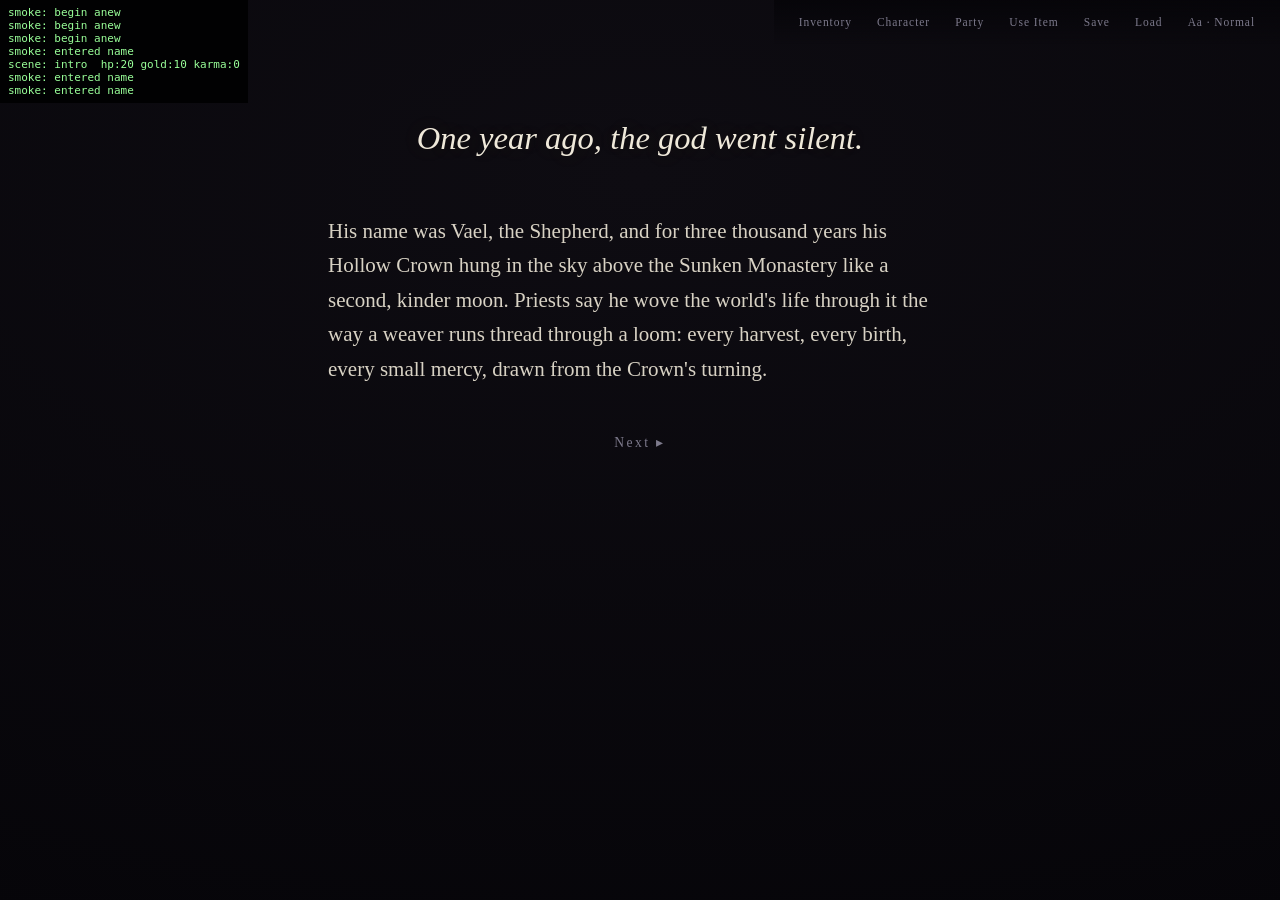
==== dev-smoke.html @ 5e0c4252 "first launch" ====
<!DOCTYPE html>
<!-- Dev harness: loads the game and auto-clicks through it so a headless
     browser screenshot reveals presenter errors. Not part of the game. -->
<html lang="en">
<head>
<meta charset="utf-8">
<title>smoke</title>
<link rel="stylesheet" href="css/style.css">
<style>
#smoke-log { position: fixed; left: 0; top: 0; z-index: 999; max-width: 28rem;
  background: rgba(0,0,0,0.85); color: #9f9; font: 11px monospace;
  padding: 6px 8px; white-space: pre-wrap; }
#smoke-log .err { color: #f66; }
</style>
</head>
<body>
  <header id="toolbar" class="hidden"></header>
  <main id="stage">
    <div id="column">
      <div id="scroll"></div>
      <div id="controls"></div>
    </div>
  </main>
  <div id="modal-root" class="hidden"></div>
  <div id="toast-root"></div>
  <div id="smoke-log"></div>

  <script src="js/00-namespace.js"></script>
  <script src="js/items.js"></script>
  <script src="js/dice.js"></script>
  <script src="js/state.js"></script>
  <script src="js/combat.js"></script>
  <script src="js/fx.js"></script>
  <script src="js/story/helpers.js"></script>
  <script src="js/story/prologue.js"></script>
  <script src="js/story/act1.js"></script>
  <script src="js/story/act2.js"></script>
  <script src="js/story/act3.js"></script>
  <script src="js/story/endings.js"></script>
  <script src="js/story/index.js"></script>
  <script src="js/engine.js"></script>
  <script src="js/save.js"></script>
  <script src="js/presenter.js"></script>
  <script src="js/meta.js"></script>
  <script src="js/map.js"></script>
  <script src="js/main.js"></script>
  <script>
  (function () {
    const logEl = document.getElementById("smoke-log");
    let lastScene = null;
    function log(msg, cls) {
      const line = document.createElement("div");
      if (cls) line.className = cls;
      line.textContent = msg;
      logEl.appendChild(line);
    }
    window.addEventListener("error", (e) => log("ERROR: " + e.message, "err"));
    window.addEventListener("unhandledrejection",
      (e) => log("REJECTION: " + (e.reason && e.reason.message || e.reason), "err"));

    const params = new URLSearchParams(location.search);
    const maxSteps = Number(params.get("steps") || 40);
    try { localStorage.removeItem(HC.save.KEY); } catch (e) {}

    // Force instant speed for the run WITHOUT polluting the player's stored
    // setting: cycleSpeed persists to hc_speed, so put the original back
    // (the presenter only reads it at boot).
    const origSpeed = localStorage.getItem("hc_speed");
    function forceInstant() {
      if (HC.presenter.getSpeed() === "instant") return;
      while (HC.presenter.getSpeed() !== "instant") HC.presenter.cycleSpeed();
      if (origSpeed === null) localStorage.removeItem("hc_speed");
      else localStorage.setItem("hc_speed", origSpeed);
    }

    let steps = 0;
    function tick() {
      if (steps++ > maxSteps) { log("smoke: step budget spent"); return; }
      forceInstant();
      const state = HC.presenter.getState();
      if (state && state.scene !== lastScene) {
        lastScene = state.scene;
        log(`scene: ${lastScene}  hp:${state.player.hp} gold:${state.player.gold} karma:${state.karma}`);
      }
      const q = (sel) => document.querySelector(sel);
      // ?map=1: when an ending screen appears, open the map and halt there
      // (lets a headless --screenshot capture the open overlay).
      if (params.get("map")) {
        const mapBtn = Array.from(document.querySelectorAll(".choice-list .btn"))
          .find((b) => b.textContent.indexOf("map of roads") !== -1);
        if (mapBtn) {
          mapBtn.click();
          log("smoke: map opened, halting");
          return;
        }
      }
      const input = q(".name-entry input");
      const mapClose = q("#map-overlay .map-close");
      const cont = q(".continue-btn");
      const modalBtn = q("#modal-root .btn");
      const combatBtn = q("#combat-panel .action-bar .btn:not([disabled])");
      const choiceBtns = document.querySelectorAll(".choice-list .btn");
      const choice = choiceBtns.length
        ? choiceBtns[Math.floor(Math.random() * choiceBtns.length)] : null;
      const titleBtns = document.querySelectorAll("#title-screen .btn");
      if (input) {
        input.value = "Smoke";
        q(".name-entry button").click();
        log("smoke: entered name");
      } else if (mapClose) {
        log("smoke: closed map overlay");
        mapClose.click();
      } else if (modalBtn) {
        modalBtn.click();
      } else if (cont) {
        cont.click();
      } else if (combatBtn) {
        combatBtn.click();
      } else if (choice) {
        choice.click();
      } else if (titleBtns.length) {
        titleBtns[titleBtns.length - 1].click();
        log("smoke: begin anew");
      }
      setTimeout(tick, 100);
    }
    setTimeout(tick, 400);
  })();
  </script>
</body>
</html>
---- css/style.css ----
/* The Hollow Crown — dark-fantasy theme.
   Fonts: Cinzel (title/UI), Crimson Pro (prose); Georgia fallback for offline. */

:root {
  --bg: #0e0c12;
  --bg-deep: #060509;
  --card: #141119;
  --bone: #d8d2c4;
  --grey: #7d7a8c;
  --gold: #c9a554;
  --gold-dim: #8a7440;
  --green: #7fa974;
  --red: #c75e68;
  --cyan: #6fa8a0;
  --magenta: #a07fc0;
  --border: #3a3545;
  --font-ui: "Cinzel", Georgia, "Times New Roman", serif;
  --font-prose: "Crimson Pro", Georgia, "Times New Roman", serif;
}

* { box-sizing: border-box; }

html { scroll-behavior: smooth; }

body {
  margin: 0;
  min-height: 100vh;
  background: var(--bg);
  background: radial-gradient(ellipse 120% 90% at 50% 20%, var(--bg) 0%, var(--bg-deep) 100%) fixed;
  color: var(--bone);
  font-family: var(--font-prose);
  font-size: 21px;
  line-height: 1.65;
}

#column {
  max-width: 42rem;
  margin: 0 auto;
  padding: 4rem 1.5rem 40vh;
}

/* ------------------------------------------------------------ toolbar */
#toolbar {
  position: fixed;
  top: 0; right: 0;
  z-index: 40;
  display: flex;
  gap: 0.25rem;
  padding: 0.6rem 0.9rem;
  background: linear-gradient(to bottom, rgba(6, 5, 9, 0.92), rgba(6, 5, 9, 0));
}
#toolbar.hidden { display: none; }
#toolbar button {
  font-family: var(--font-ui);
  font-size: 0.72rem;
  letter-spacing: 0.08em;
  color: var(--grey);
  background: transparent;
  border: 1px solid transparent;
  border-radius: 3px;
  padding: 0.35rem 0.6rem;
  cursor: pointer;
  transition: color 0.2s, border-color 0.2s;
}
#toolbar button:hover { color: var(--gold); border-color: var(--border); }

/* ------------------------------------------------------------ dividers */
.divider {
  display: flex;
  align-items: center;
  gap: 0.8rem;
  margin: 2.5rem 0;
  color: var(--border);
  font-size: 0.9rem;
}
.divider::before, .divider::after {
  content: "";
  flex: 1;
  height: 1px;
  background: linear-gradient(to right, transparent, var(--border), transparent);
}

/* ------------------------------------------------------------ beats */
.beat {
  margin: 1.4rem 0;
  white-space: pre-wrap;
}
.beat.typing { /* caret while the typewriter runs */ }
.beat.typing::after {
  content: "▌";
  color: var(--gold-dim);
  animation: caret-blink 0.9s steps(1) infinite;
}
@keyframes caret-blink { 50% { opacity: 0; } }

.punchline {
  margin: 3.2rem 0;
  text-align: center;
  font-size: 1.55em;
  font-style: italic;
  line-height: 1.45;
  color: #efe9da;
  text-shadow: 0 0 24px rgba(201, 165, 84, 0.12);
  opacity: 0;
  transform: translateY(12px);
}
.punchline.show {
  opacity: 1;
  transform: translateY(0);
  transition: opacity 0.7s ease-out, transform 0.7s ease-out;
}
.punchline.show.no-anim { transition: none; }

.heading-beat {
  margin: 3rem 0 1.5rem;
  text-align: center;
  font-family: var(--font-ui);
  font-weight: 700;
  font-size: 1.7rem;
  letter-spacing: 0.14em;
  color: var(--gold);
  text-shadow: 0 0 30px rgba(201, 165, 84, 0.25);
}

.footer-beat {
  margin: 2.5rem 0;
  text-align: center;
  color: var(--grey);
  font-size: 0.95em;
}
.footer-beat .thanks { color: var(--gold); }

/* --------------------------------------------------- notices & rolls */
.mech-block {
  margin: 1.8rem 0;
  padding: 0.8rem 1.2rem;
  border-left: 2px solid var(--border);
  font-size: 0.85em;
  font-family: var(--font-ui);
  letter-spacing: 0.03em;
  animation: mech-in 0.45s ease-out;
}
@keyframes mech-in {
  from { opacity: 0; transform: translateX(-6px); }
  to { opacity: 1; transform: none; }
}
.notice-line { margin: 0.18rem 0; color: var(--grey); }
.notice-line.xp, .notice-line.stat { color: var(--magenta); }
.notice-line.gold, .notice-line.item-gain, .notice-line.levelup { color: var(--gold); }
.notice-line.hp-gain, .notice-line.approval-up, .notice-line.recruit { color: var(--green); }
.notice-line.hp-loss, .notice-line.approval-down, .notice-line.leave,
.notice-line.stat-loss { color: var(--red); }
.notice-line.item-loss { color: var(--grey); }
.notice-line.levelup { font-weight: 700; }

.roll-line { margin: 0.4rem 0; color: var(--grey); }
.roll-line .verdict-ok { color: var(--green); font-weight: 700; }
.roll-line .verdict-fail { color: var(--red); font-weight: 700; }
.roll-line .crit { color: var(--gold); }
.roll-line .fumble { color: var(--red); }

/* ------------------------------------------------------------ controls */
#controls { margin-top: 2.2rem; }

.btn {
  display: block;
  width: 100%;
  font-family: var(--font-ui);
  font-size: 0.95rem;
  text-align: left;
  color: var(--bone);
  background: transparent;
  border: 1px solid var(--border);
  border-radius: 3px;
  padding: 0.8rem 1.1rem;
  margin: 0.55rem 0;
  cursor: pointer;
  line-height: 1.5;
  transition: border-color 0.25s, box-shadow 0.25s, transform 0.25s, color 0.25s;
}
.btn:hover, .btn:focus-visible {
  border-color: var(--gold);
  box-shadow: 0 0 18px rgba(201, 165, 84, 0.12);
  transform: translateX(3px);
  outline: none;
  color: #efe9da;
}
.btn:disabled { opacity: 0.4; cursor: default; transform: none; box-shadow: none; }

.continue-btn {
  display: block;
  margin: 1.6rem auto 0;
  width: auto;
  min-width: 11rem;
  text-align: center;
  font-family: var(--font-ui);
  font-size: 0.85rem;
  letter-spacing: 0.18em;
  color: var(--grey);
  background: transparent;
  border: 1px solid transparent;
  border-radius: 3px;
  padding: 0.7rem 1.6rem;
  cursor: pointer;
  transition: color 0.25s, border-color 0.25s;
  animation: continue-pulse 2.4s ease-in-out infinite;
}
.continue-btn:hover, .continue-btn:focus-visible {
  color: var(--gold);
  border-color: var(--border);
  outline: none;
  animation: none;
}
@keyframes continue-pulse { 50% { opacity: 0.55; } }

.choice-list .btn {
  opacity: 0;
  animation: choice-in 0.5s ease-out forwards;
}
@keyframes choice-in {
  from { opacity: 0; transform: translateY(8px); }
  to { opacity: 1; transform: none; }
}

.tag {
  font-size: 0.72rem;
  font-weight: 700;
  letter-spacing: 0.1em;
  margin-right: 0.5rem;
  text-transform: uppercase;
}
.tag-check { color: var(--magenta); }
.tag-fight { color: var(--red); }

/* ------------------------------------------------------------- combat */
#combat-panel {
  border: 1px solid var(--border);
  border-top: 2px solid var(--red);
  border-radius: 4px;
  background: var(--card);
  padding: 1.1rem 1.3rem;
  margin: 1.5rem 0;
}
.combat-row {
  display: flex;
  justify-content: space-between;
  align-items: baseline;
  gap: 1rem;
  margin: 0.3rem 0 0.5rem;
}
.combat-name {
  font-family: var(--font-ui);
  font-size: 0.95rem;
  letter-spacing: 0.06em;
}
.combat-name.enemy { color: var(--red); }
.combat-name.player { color: var(--bone); }
.combat-hp-num { font-size: 0.85rem; color: var(--grey); font-family: var(--font-ui); }
.hpbar {
  height: 9px;
  border-radius: 5px;
  background: #1a1722;
  overflow: hidden;
  margin-bottom: 0.9rem;
}
.hpbar-fill {
  height: 100%;
  border-radius: 5px;
  transition: width 0.45s ease;
}
.hpbar-fill.enemy { background: linear-gradient(to right, #7c3540, var(--red)); }
.hpbar-fill.player { background: linear-gradient(to right, #4d6b46, var(--green)); }

.action-bar {
  display: grid;
  grid-template-columns: repeat(5, 1fr);
  gap: 0.45rem;
  margin-top: 0.8rem;
}
.action-bar .btn {
  text-align: center;
  padding: 0.6rem 0.3rem;
  margin: 0;
  font-size: 0.78rem;
  letter-spacing: 0.06em;
}
.action-bar .btn.primed {
  border-color: var(--gold);
  box-shadow: 0 0 12px rgba(201, 165, 84, 0.25);
}
.combat-submenu { margin-top: 0.6rem; }
.combat-submenu .btn { font-size: 0.82rem; padding: 0.55rem 0.9rem; }

.combat-log-line { margin: 0.5rem 0; font-size: 0.95em; }
.combat-log-line.good { color: var(--green); }
.combat-log-line.miss { color: var(--gold); }
.combat-log-line.enemy { color: var(--red); }
.combat-log-line.spirit { color: var(--magenta); }
.combat-log-line.companion { color: var(--cyan); }
.combat-log-line.grey { color: var(--grey); }
.combat-log-line.flee { color: var(--cyan); }
.combat-log-line.victory {
  color: var(--green);
  font-weight: 600;
  font-size: 1.15em;
  text-align: center;
  margin: 1.2rem 0;
}

/* ------------------------------------------------------------- modals */
#modal-root {
  position: fixed;
  inset: 0;
  z-index: 60;
  display: flex;
  align-items: center;
  justify-content: center;
  background: rgba(6, 5, 9, 0.78);
  padding: 1.5rem;
}
#modal-root.hidden { display: none; }
.modal-card {
  width: 100%;
  max-width: 34rem;
  max-height: 85vh;
  overflow-y: auto;
  background: var(--card);
  border: 1px solid var(--border);
  border-top: 2px solid var(--gold);
  border-radius: 4px;
  box-shadow: 0 18px 60px rgba(0, 0, 0, 0.6);
  padding: 1.6rem 1.9rem;
}
.modal-title {
  font-family: var(--font-ui);
  font-size: 1.05rem;
  letter-spacing: 0.16em;
  color: var(--gold);
  margin: 0 0 1.1rem;
  text-align: center;
}
.modal-body { font-size: 0.92em; }
.modal-body .entry { margin: 0.9rem 0; }
.modal-body .entry-name { font-weight: 600; }
.modal-body .entry-sub { color: var(--grey); font-size: 0.9em; margin-top: 0.1rem; }
.modal-body .soul-line { color: var(--grey); font-style: italic; margin-top: 1.2rem; }
.modal-body .statline { font-family: var(--font-ui); font-size: 0.82rem; letter-spacing: 0.05em; margin: 0.4rem 0; }
.modal-buttons { margin-top: 1.4rem; }
.modal-buttons .btn { text-align: center; }
.use-row { display: flex; align-items: center; justify-content: space-between; gap: 0.8rem; }
.use-row .btn { width: auto; margin: 0; padding: 0.4rem 1rem; font-size: 0.78rem; }

.c-green { color: var(--green); }
.c-cyan { color: var(--cyan); }
.c-grey { color: var(--grey); }
.c-yellow { color: var(--gold); }
.c-red { color: var(--red); }

/* --------------------------------------------------------------- title */
#title-screen { text-align: center; padding-top: 8vh; }
#title-screen pre {
  display: inline-block;
  text-align: left;
  color: var(--gold-dim);
  font-size: 0.72rem;
  line-height: 1.35;
  opacity: 0.85;
  margin-bottom: 0.5rem;
}
#title-screen h1 {
  font-family: var(--font-ui);
  font-weight: 900;
  font-size: clamp(2rem, 6vw, 3.4rem);
  letter-spacing: 0.22em;
  margin: 0.5rem 0 0.8rem;
  color: var(--bone);
  text-shadow: 0 0 40px rgba(201, 165, 84, 0.25);
}
#title-screen .chapter {
  font-family: var(--font-ui);
  font-weight: 700;
  font-size: clamp(0.95rem, 2.4vw, 1.25rem);
  letter-spacing: 0.18em;
  text-transform: uppercase;
  color: var(--gold);
  margin: 0 0 1.1rem;
}
#title-screen .subtitle {
  color: var(--grey);
  font-style: italic;
  margin: 0.2rem 0;
}
#title-screen .title-buttons { max-width: 24rem; margin: 3rem auto 0; }
#title-screen .title-buttons .btn { text-align: center; }
#title-screen .save-hint { color: var(--grey); font-size: 0.85em; margin-top: 0.6rem; }

.name-entry { max-width: 26rem; margin: 2.5rem auto 0; text-align: center; }
.name-entry input {
  width: 100%;
  background: var(--card);
  border: 1px solid var(--border);
  border-radius: 3px;
  color: var(--bone);
  font-family: var(--font-prose);
  font-size: 1.2rem;
  text-align: center;
  padding: 0.7rem 1rem;
  margin: 1rem 0 0.4rem;
}
.name-entry input:focus { outline: none; border-color: var(--gold); }

/* ------------------------------------------------------------- toasts */
#toast-root {
  position: fixed;
  bottom: 1.2rem;
  left: 50%;
  transform: translateX(-50%);
  z-index: 80;
  pointer-events: none;
}
.toast {
  font-family: var(--font-ui);
  font-size: 0.75rem;
  letter-spacing: 0.1em;
  color: var(--gold);
  background: rgba(20, 17, 25, 0.95);
  border: 1px solid var(--border);
  border-radius: 3px;
  padding: 0.5rem 1.1rem;
  margin-top: 0.4rem;
  animation: toast-in-out 2.4s ease forwards;
}
@keyframes toast-in-out {
  0% { opacity: 0; transform: translateY(8px); }
  12%, 80% { opacity: 1; transform: none; }
  100% { opacity: 0; }
}

/* ----------------------------------------------------------- utilities */
.hidden { display: none !important; }
.fade-out { opacity: 0; transition: opacity 0.2s ease; }

@media (prefers-reduced-motion: reduce) {
  html { scroll-behavior: auto; }
  .punchline { transition: none !important; }
  .continue-btn { animation: none; }
}

/* ------------------------------------------------------ the map of roads */
#map-overlay {
  position: fixed;
  inset: 0;
  z-index: 90;
  display: flex;
  flex-direction: column;
  background: radial-gradient(ellipse 120% 90% at 50% 20%, var(--bg) 0%, var(--bg-deep) 100%);
}
#map-overlay .map-bar {
  display: flex;
  align-items: center;
  flex-wrap: wrap;
  gap: 0.4rem 1.2rem;
  padding: 0.6rem 1.2rem;
  border-bottom: 1px solid var(--border);
  background: rgba(6, 5, 9, 0.7);
}
#map-overlay .map-title {
  font-family: var(--font-ui);
  font-size: 1rem;
  font-weight: 700;
  letter-spacing: 0.18em;
  color: var(--gold);
  margin: 0;
}
#map-overlay .map-count {
  color: var(--grey);
  font-size: 0.85rem;
  font-style: italic;
}
#map-overlay .map-legend {
  display: flex;
  gap: 0.9rem;
  margin-left: auto;
  font-size: 0.78rem;
  color: var(--grey);
}
#map-overlay .legend-item { display: flex; align-items: center; gap: 0.35rem; }
#map-overlay .legend-swatch {
  width: 0.7rem; height: 0.7rem;
  border-radius: 2px;
  border: 1px solid var(--border);
}
.legend-swatch.lg-walked  { background: var(--gold); border-color: var(--gold); }
.legend-swatch.lg-seen    { background: var(--card); border-color: var(--bone); }
.legend-swatch.lg-unknown { background: var(--card); }
.legend-swatch.lg-check   { background: var(--magenta); border-color: var(--magenta); }
.legend-swatch.lg-combat  { background: var(--red); border-color: var(--red); }
.legend-swatch.lg-ending  { background: transparent; border-color: var(--gold); border-radius: 50%; }
#map-overlay .map-controls { display: flex; gap: 0.4rem; }
#map-overlay .map-btn {
  background: transparent;
  border: 1px solid var(--border);
  border-radius: 3px;
  color: var(--bone);
  font-family: var(--font-ui);
  font-size: 0.8rem;
  padding: 0.25rem 0.7rem;
  cursor: pointer;
  min-width: 2rem;
}
#map-overlay .map-btn:hover { border-color: var(--gold); color: var(--gold); }
#map-overlay .map-canvas {
  flex: 1;
  overflow: hidden;
  cursor: grab;
  touch-action: none;
}
#map-overlay .map-canvas.dragging { cursor: grabbing; }
#map-overlay svg { display: block; }

/* edges */
.map-edge { stroke: var(--border); stroke-width: 1.4; opacity: 0.8; }
.map-edge.kind-check-ok   { stroke: var(--magenta); }
.map-edge.kind-check-fail { stroke: var(--magenta); stroke-dasharray: 4 3; }
.map-edge.kind-combat     { stroke: var(--red); }
.map-edge.kind-flee       { stroke: var(--grey); stroke-dasharray: 4 3; }
.map-edge.kind-fate       { stroke: var(--cyan); stroke-dasharray: 6 3; }
.map-edge.back            { opacity: 0.3; stroke-dasharray: 3 4; }
.map-edge.unseen          { opacity: 0.22; }
.map-edge.walked          { stroke: var(--gold); stroke-width: 2.6; opacity: 1; }

/* nodes */
.map-node rect {
  fill: var(--card);
  stroke: var(--grey);
  stroke-width: 1;
}
.map-node text {
  fill: var(--bone);
  font-family: var(--font-ui);
  font-size: 11px;
  letter-spacing: 0.03em;
}
.map-node.unvisited rect { stroke: var(--border); opacity: 0.55; }
.map-node.unvisited text { fill: var(--grey); opacity: 0.7; }
.map-node.walked rect { stroke: var(--gold); stroke-width: 1.8; }
.map-node.walked text { fill: var(--gold); }
.map-node.ending rect { stroke: var(--gold-dim); }
.map-node.ending:not(.unvisited) rect { stroke: var(--gold); fill: #1a1510; }
.map-node.ending:not(.unvisited) text { fill: var(--gold); }
.map-node.death:not(.unvisited) rect { stroke: var(--red); }
.map-node.death:not(.unvisited) text { fill: var(--red); }
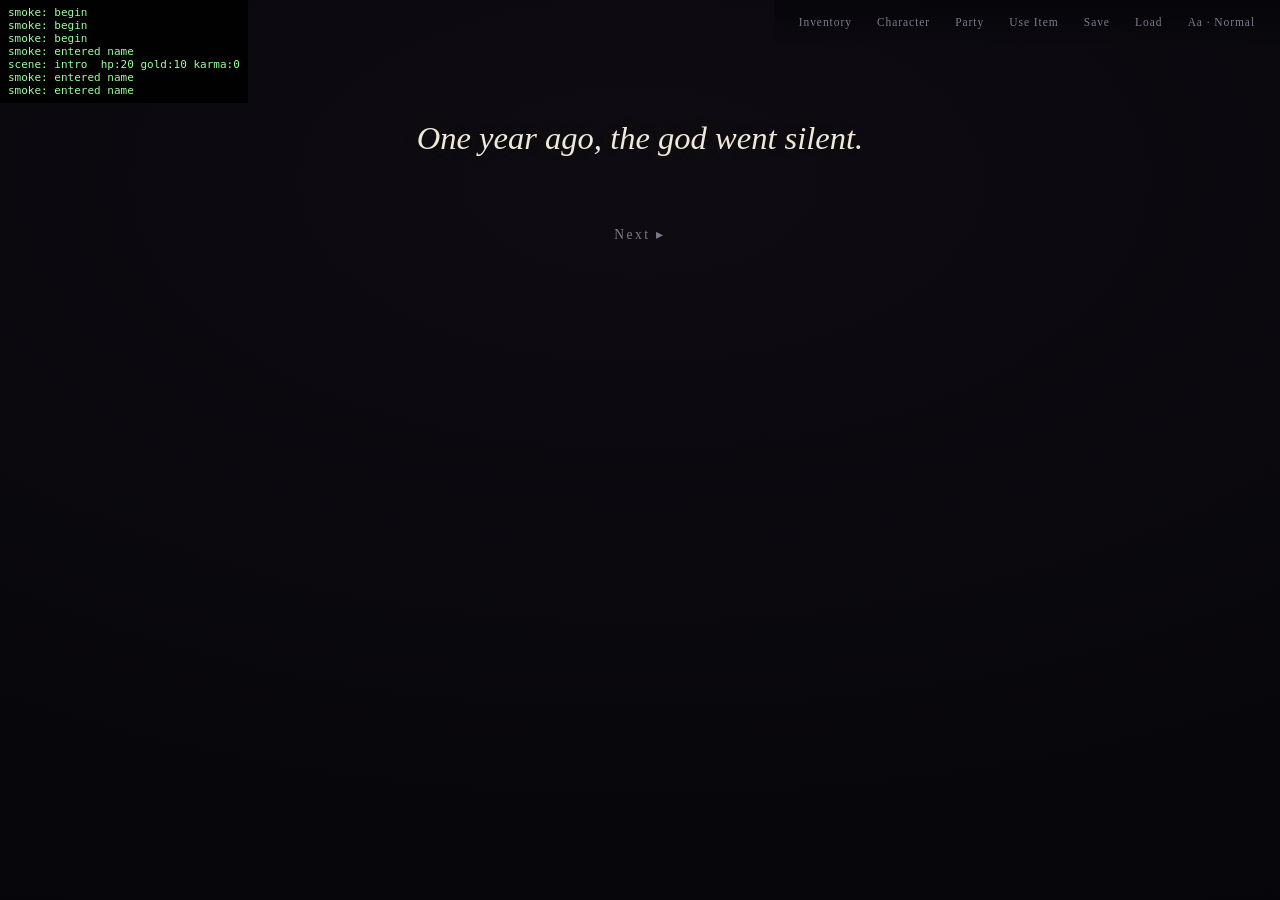
==== commit 0ffa740d: "Chapter 2" ====
--- a/dev-smoke.html
+++ b/dev-smoke.html
@@ -37,9 +37,17 @@
   <script src="js/story/act2.js"></script>
   <script src="js/story/act3.js"></script>
   <script src="js/story/endings.js"></script>
+  <script src="js/story/c2/data.js"></script>
+  <script src="js/story/c2/openings.js"></script>
+  <script src="js/story/c2/act1.js"></script>
+  <script src="js/story/c2/act2.js"></script>
+  <script src="js/story/c2/act3.js"></script>
+  <script src="js/story/c2/endings.js"></script>
   <script src="js/story/index.js"></script>
+  <script src="js/chapters.js"></script>
   <script src="js/engine.js"></script>
   <script src="js/save.js"></script>
+  <script src="js/profile.js"></script>
   <script src="js/presenter.js"></script>
   <script src="js/meta.js"></script>
   <script src="js/map.js"></script>
@@ -119,8 +127,11 @@
       } else if (choice) {
         choice.click();
       } else if (titleBtns.length) {
-        titleBtns[titleBtns.length - 1].click();
-        log("smoke: begin anew");
+        // chapter menu: prefer a Begin button (the save was cleared above)
+        const begin = Array.from(titleBtns)
+          .find((b) => b.textContent.indexOf("Begin") !== -1);
+        (begin || titleBtns[titleBtns.length - 1]).click();
+        log("smoke: begin");
       }
       setTimeout(tick, 100);
     }
--- a/css/style.css
+++ b/css/style.css
@@ -394,6 +394,52 @@
 #title-screen .title-buttons .btn { text-align: center; }
 #title-screen .save-hint { color: var(--grey); font-size: 0.85em; margin-top: 0.6rem; }
 
+#title-screen .btn-primary {
+  border-color: var(--gold);
+  color: var(--gold);
+  box-shadow: 0 0 24px rgba(201, 165, 84, 0.12);
+}
+
+/* ------------------------------------------------------- chapter menu */
+.chapter-list { max-width: 30rem; margin: 2.2rem auto 0; text-align: left; }
+.chapter-card {
+  background: var(--card);
+  border: 1px solid var(--border);
+  border-radius: 4px;
+  padding: 0.9rem 1.1rem;
+  margin-bottom: 0.9rem;
+}
+.chapter-card .chapter-head {
+  font-family: var(--font-ui);
+  font-weight: 700;
+  letter-spacing: 0.08em;
+  color: var(--gold);
+}
+.chapter-card .chapter-sub {
+  color: var(--grey);
+  font-style: italic;
+  font-size: 0.92em;
+  margin-top: 0.15rem;
+}
+.chapter-card .chapter-actions { margin-top: 0.7rem; }
+.chapter-card .chapter-actions .btn {
+  display: inline-block;
+  width: auto;
+  margin: 0 0.5rem 0.4rem 0;
+  padding: 0.35rem 0.9rem;
+}
+.chapter-card .endings-count {
+  color: var(--grey);
+  font-size: 0.8em;
+  margin-top: 0.3rem;
+}
+.chapter-card.locked { opacity: 0.55; }
+.chapter-card .chapter-sealed {
+  color: var(--grey);
+  font-size: 0.9em;
+  margin-top: 0.5rem;
+}
+
 .name-entry { max-width: 26rem; margin: 2.5rem auto 0; text-align: center; }
 .name-entry input {
   width: 100%;
@@ -445,108 +491,108 @@
   .punchline { transition: none !important; }
   .continue-btn { animation: none; }
 }
-
-/* ------------------------------------------------------ the map of roads */
-#map-overlay {
-  position: fixed;
-  inset: 0;
-  z-index: 90;
-  display: flex;
-  flex-direction: column;
-  background: radial-gradient(ellipse 120% 90% at 50% 20%, var(--bg) 0%, var(--bg-deep) 100%);
-}
-#map-overlay .map-bar {
-  display: flex;
-  align-items: center;
-  flex-wrap: wrap;
-  gap: 0.4rem 1.2rem;
-  padding: 0.6rem 1.2rem;
-  border-bottom: 1px solid var(--border);
-  background: rgba(6, 5, 9, 0.7);
-}
-#map-overlay .map-title {
-  font-family: var(--font-ui);
-  font-size: 1rem;
-  font-weight: 700;
-  letter-spacing: 0.18em;
-  color: var(--gold);
-  margin: 0;
-}
-#map-overlay .map-count {
-  color: var(--grey);
-  font-size: 0.85rem;
-  font-style: italic;
-}
-#map-overlay .map-legend {
-  display: flex;
-  gap: 0.9rem;
-  margin-left: auto;
-  font-size: 0.78rem;
-  color: var(--grey);
-}
-#map-overlay .legend-item { display: flex; align-items: center; gap: 0.35rem; }
-#map-overlay .legend-swatch {
-  width: 0.7rem; height: 0.7rem;
-  border-radius: 2px;
-  border: 1px solid var(--border);
-}
-.legend-swatch.lg-walked  { background: var(--gold); border-color: var(--gold); }
-.legend-swatch.lg-seen    { background: var(--card); border-color: var(--bone); }
-.legend-swatch.lg-unknown { background: var(--card); }
-.legend-swatch.lg-check   { background: var(--magenta); border-color: var(--magenta); }
-.legend-swatch.lg-combat  { background: var(--red); border-color: var(--red); }
-.legend-swatch.lg-ending  { background: transparent; border-color: var(--gold); border-radius: 50%; }
-#map-overlay .map-controls { display: flex; gap: 0.4rem; }
-#map-overlay .map-btn {
-  background: transparent;
-  border: 1px solid var(--border);
-  border-radius: 3px;
-  color: var(--bone);
-  font-family: var(--font-ui);
-  font-size: 0.8rem;
-  padding: 0.25rem 0.7rem;
-  cursor: pointer;
-  min-width: 2rem;
-}
-#map-overlay .map-btn:hover { border-color: var(--gold); color: var(--gold); }
-#map-overlay .map-canvas {
-  flex: 1;
-  overflow: hidden;
-  cursor: grab;
-  touch-action: none;
-}
-#map-overlay .map-canvas.dragging { cursor: grabbing; }
-#map-overlay svg { display: block; }
-
-/* edges */
-.map-edge { stroke: var(--border); stroke-width: 1.4; opacity: 0.8; }
-.map-edge.kind-check-ok   { stroke: var(--magenta); }
-.map-edge.kind-check-fail { stroke: var(--magenta); stroke-dasharray: 4 3; }
-.map-edge.kind-combat     { stroke: var(--red); }
-.map-edge.kind-flee       { stroke: var(--grey); stroke-dasharray: 4 3; }
-.map-edge.kind-fate       { stroke: var(--cyan); stroke-dasharray: 6 3; }
-.map-edge.back            { opacity: 0.3; stroke-dasharray: 3 4; }
-.map-edge.unseen          { opacity: 0.22; }
-.map-edge.walked          { stroke: var(--gold); stroke-width: 2.6; opacity: 1; }
-
-/* nodes */
-.map-node rect {
-  fill: var(--card);
-  stroke: var(--grey);
-  stroke-width: 1;
-}
-.map-node text {
-  fill: var(--bone);
-  font-family: var(--font-ui);
-  font-size: 11px;
-  letter-spacing: 0.03em;
-}
-.map-node.unvisited rect { stroke: var(--border); opacity: 0.55; }
-.map-node.unvisited text { fill: var(--grey); opacity: 0.7; }
-.map-node.walked rect { stroke: var(--gold); stroke-width: 1.8; }
-.map-node.walked text { fill: var(--gold); }
-.map-node.ending rect { stroke: var(--gold-dim); }
-.map-node.ending:not(.unvisited) rect { stroke: var(--gold); fill: #1a1510; }
-.map-node.ending:not(.unvisited) text { fill: var(--gold); }
-.map-node.death:not(.unvisited) rect { stroke: var(--red); }
+
+/* ------------------------------------------------------ the map of roads */
+#map-overlay {
+  position: fixed;
+  inset: 0;
+  z-index: 90;
+  display: flex;
+  flex-direction: column;
+  background: radial-gradient(ellipse 120% 90% at 50% 20%, var(--bg) 0%, var(--bg-deep) 100%);
+}
+#map-overlay .map-bar {
+  display: flex;
+  align-items: center;
+  flex-wrap: wrap;
+  gap: 0.4rem 1.2rem;
+  padding: 0.6rem 1.2rem;
+  border-bottom: 1px solid var(--border);
+  background: rgba(6, 5, 9, 0.7);
+}
+#map-overlay .map-title {
+  font-family: var(--font-ui);
+  font-size: 1rem;
+  font-weight: 700;
+  letter-spacing: 0.18em;
+  color: var(--gold);
+  margin: 0;
+}
+#map-overlay .map-count {
+  color: var(--grey);
+  font-size: 0.85rem;
+  font-style: italic;
+}
+#map-overlay .map-legend {
+  display: flex;
+  gap: 0.9rem;
+  margin-left: auto;
+  font-size: 0.78rem;
+  color: var(--grey);
+}
+#map-overlay .legend-item { display: flex; align-items: center; gap: 0.35rem; }
+#map-overlay .legend-swatch {
+  width: 0.7rem; height: 0.7rem;
+  border-radius: 2px;
+  border: 1px solid var(--border);
+}
+.legend-swatch.lg-walked  { background: var(--gold); border-color: var(--gold); }
+.legend-swatch.lg-seen    { background: var(--card); border-color: var(--bone); }
+.legend-swatch.lg-unknown { background: var(--card); }
+.legend-swatch.lg-check   { background: var(--magenta); border-color: var(--magenta); }
+.legend-swatch.lg-combat  { background: var(--red); border-color: var(--red); }
+.legend-swatch.lg-ending  { background: transparent; border-color: var(--gold); border-radius: 50%; }
+#map-overlay .map-controls { display: flex; gap: 0.4rem; }
+#map-overlay .map-btn {
+  background: transparent;
+  border: 1px solid var(--border);
+  border-radius: 3px;
+  color: var(--bone);
+  font-family: var(--font-ui);
+  font-size: 0.8rem;
+  padding: 0.25rem 0.7rem;
+  cursor: pointer;
+  min-width: 2rem;
+}
+#map-overlay .map-btn:hover { border-color: var(--gold); color: var(--gold); }
+#map-overlay .map-canvas {
+  flex: 1;
+  overflow: hidden;
+  cursor: grab;
+  touch-action: none;
+}
+#map-overlay .map-canvas.dragging { cursor: grabbing; }
+#map-overlay svg { display: block; }
+
+/* edges */
+.map-edge { stroke: var(--border); stroke-width: 1.4; opacity: 0.8; }
+.map-edge.kind-check-ok   { stroke: var(--magenta); }
+.map-edge.kind-check-fail { stroke: var(--magenta); stroke-dasharray: 4 3; }
+.map-edge.kind-combat     { stroke: var(--red); }
+.map-edge.kind-flee       { stroke: var(--grey); stroke-dasharray: 4 3; }
+.map-edge.kind-fate       { stroke: var(--cyan); stroke-dasharray: 6 3; }
+.map-edge.back            { opacity: 0.3; stroke-dasharray: 3 4; }
+.map-edge.unseen          { opacity: 0.22; }
+.map-edge.walked          { stroke: var(--gold); stroke-width: 2.6; opacity: 1; }
+
+/* nodes */
+.map-node rect {
+  fill: var(--card);
+  stroke: var(--grey);
+  stroke-width: 1;
+}
+.map-node text {
+  fill: var(--bone);
+  font-family: var(--font-ui);
+  font-size: 11px;
+  letter-spacing: 0.03em;
+}
+.map-node.unvisited rect { stroke: var(--border); opacity: 0.55; }
+.map-node.unvisited text { fill: var(--grey); opacity: 0.7; }
+.map-node.walked rect { stroke: var(--gold); stroke-width: 1.8; }
+.map-node.walked text { fill: var(--gold); }
+.map-node.ending rect { stroke: var(--gold-dim); }
+.map-node.ending:not(.unvisited) rect { stroke: var(--gold); fill: #1a1510; }
+.map-node.ending:not(.unvisited) text { fill: var(--gold); }
+.map-node.death:not(.unvisited) rect { stroke: var(--red); }
 .map-node.death:not(.unvisited) text { fill: var(--red); }
